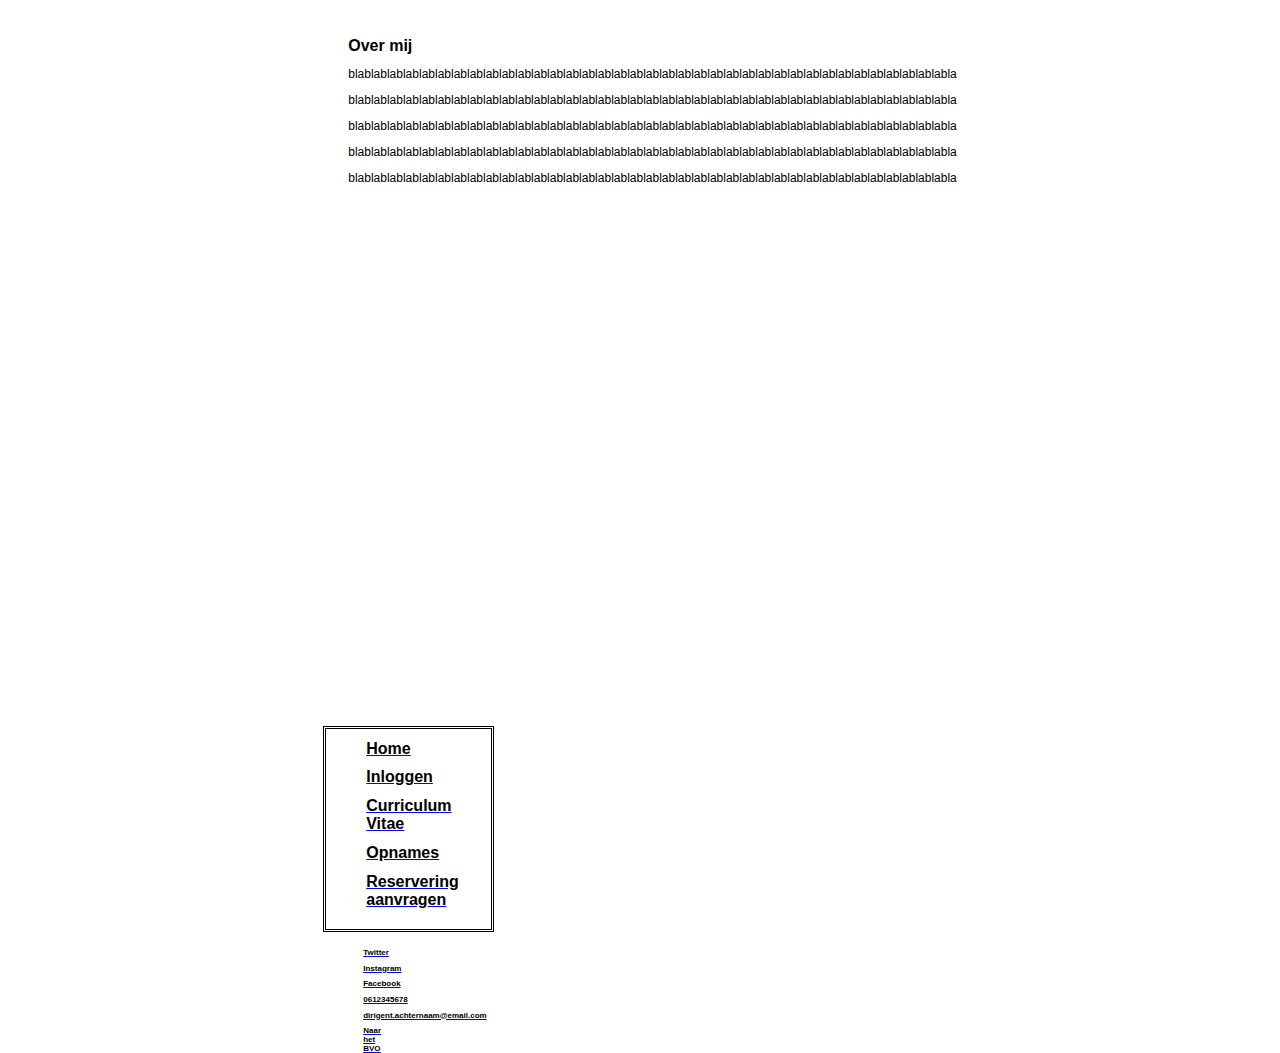
==== index.html @ 1fcfc85f "Update index.html" ====
<!DOCTYPE html>
<html lang= "en">
    <head>  
        <meta charset="UTF-8">
        <meta name="viewport" content="width=device-width, initial-scale=1.0">
        <meta http-equiv="X-UA-Compatible" content="ie=edge">
        <title>RSFC</title>
        <link rel="stylesheet" href="index.css">                                
    </head>
    <body>
             <div id="menu">
                <nav>
                 <ul id="menulist">
                   <li><a href="#"><h1>Home</h1></a></li>   
                   <li><a href="#"><h1>Inloggen</h1></a></li>   
                   <li><a href="#"><h1>Curriculum Vitae</h1></a></li>   
                   <li><a href="#"><h1>Opnames</h1></a></li>   
                   <li><a href="#"><h1>Reservering aanvragen</h1></a></li>   
                 </ul>
                 <ul id="Social">
                   <li><a href="#"><h2>Twitter</h2></a></li>
                   <li><a href="#"><h2>Instagram</h2></a></li>
                   <li><a href="#"><h2>Facebook</h2></a></li>
                   <li><a href="#"><h2>0612345678</h2></a></li>
                   <li><a href="#"><h2>dirigent.achternaam@email.com</h2></a></li>
                   <li><a href="#"><h2>Naar het BVO</h2></a></li>
                 </ul>
             </nav>   
            </div>
       
            <div class="blok1">
               <img src="Afbeeldingen/Viool.jpeg" alt="" class="foto opdrachtgever">
               <h1> Over mij</h1>
               <p>blablablablablablablablablablablablablablablablablablablablablablablablablablablablablablablablablablablablablabla</p>
               <p>blablablablablablablablablablablablablablablablablablablablablablablablablablablablablablablablablablablablablabla</p>
               <p>blablablablablablablablablablablablablablablablablablablablablablablablablablablablablablablablablablablablablabla</p>
               <p>blablablablablablablablablablablablablablablablablablablablablablablablablablablablablablablablablablablablablabla</p>
               <p>blablablablablablablablablablablablablablablablablablablablablablablablablablablablablablablablablablablablablabla</p>
            </div>
    </body>
</html>
---- index.css ----
#blok1 
{
margin-top: 300px;
margin-right:500px; 
background-color: grey;
}

#menu
{
    height: 200px;
    width: 25px;
    background-color: ;
	margin-top: 702px;
	float: left;
}

body
{
    font-family: Arial, Helvetica, sans-serif;
	justify-content: center;
	display: flex;
}

p
{
   color: black;
   font-size: 75%;
}

ul {
    list-style-type: none;
}

h1
{
  color: black;
  font-size: 100%;
  
}

h2
{
  color: black;
  font-size: 50%;
}

center
{ 
 
  top: 50%; 
  left: 50%; 
  margin-top: -100px; 
  margin-left: -100px;
}

#menulist 
{  
 height: 200px;
 width: 125px;
 background-color: transparent;
 border-style: double;
}

#Social 
{
 
}
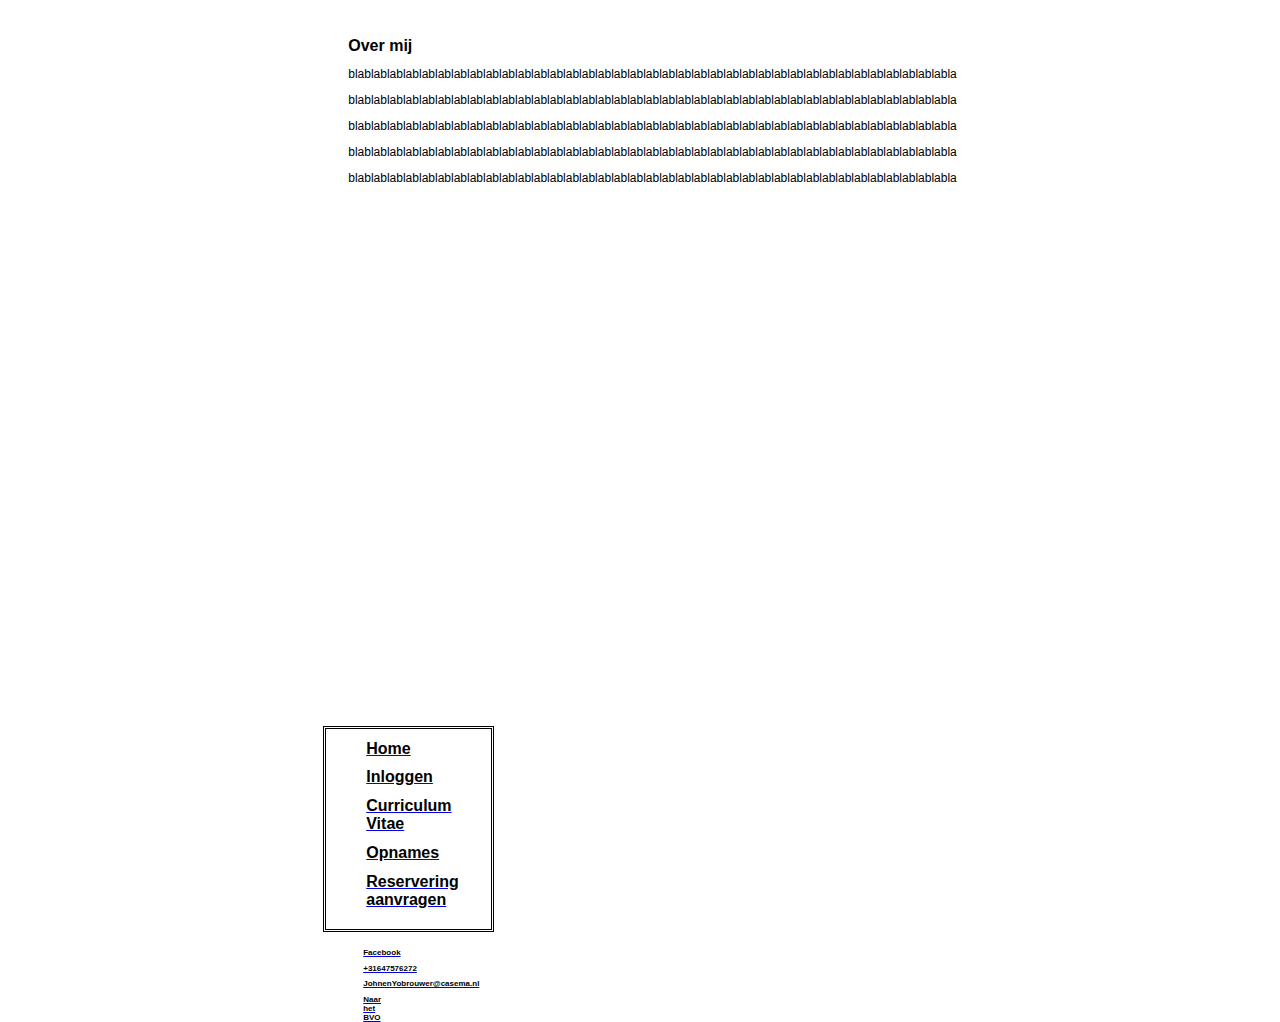
==== commit beaf1601: "Update index.html" ====
--- a/index.html
+++ b/index.html
@@ -8,6 +8,7 @@
         <link rel="stylesheet" href="index.css">                                
     </head>
     <body>
+	
              <div id="menu">
                 <nav>
                  <ul id="menulist">
@@ -18,11 +19,9 @@
                    <li><a href="#"><h1>Reservering aanvragen</h1></a></li>   
                  </ul>
                  <ul id="Social">
-                   <li><a href="#"><h2>Twitter</h2></a></li>
-                   <li><a href="#"><h2>Instagram</h2></a></li>
                    <li><a href="#"><h2>Facebook</h2></a></li>
-                   <li><a href="#"><h2>0612345678</h2></a></li>
-                   <li><a href="#"><h2>dirigent.achternaam@email.com</h2></a></li>
+                   <li><a href="#"><h2>+31647576272</h2></a></li>
+                   <li><a href="#"><h2>JohnenYobrouwer@casema.nl</h2></a></li>
                    <li><a href="#"><h2>Naar het BVO</h2></a></li>
                  </ul>
              </nav>   
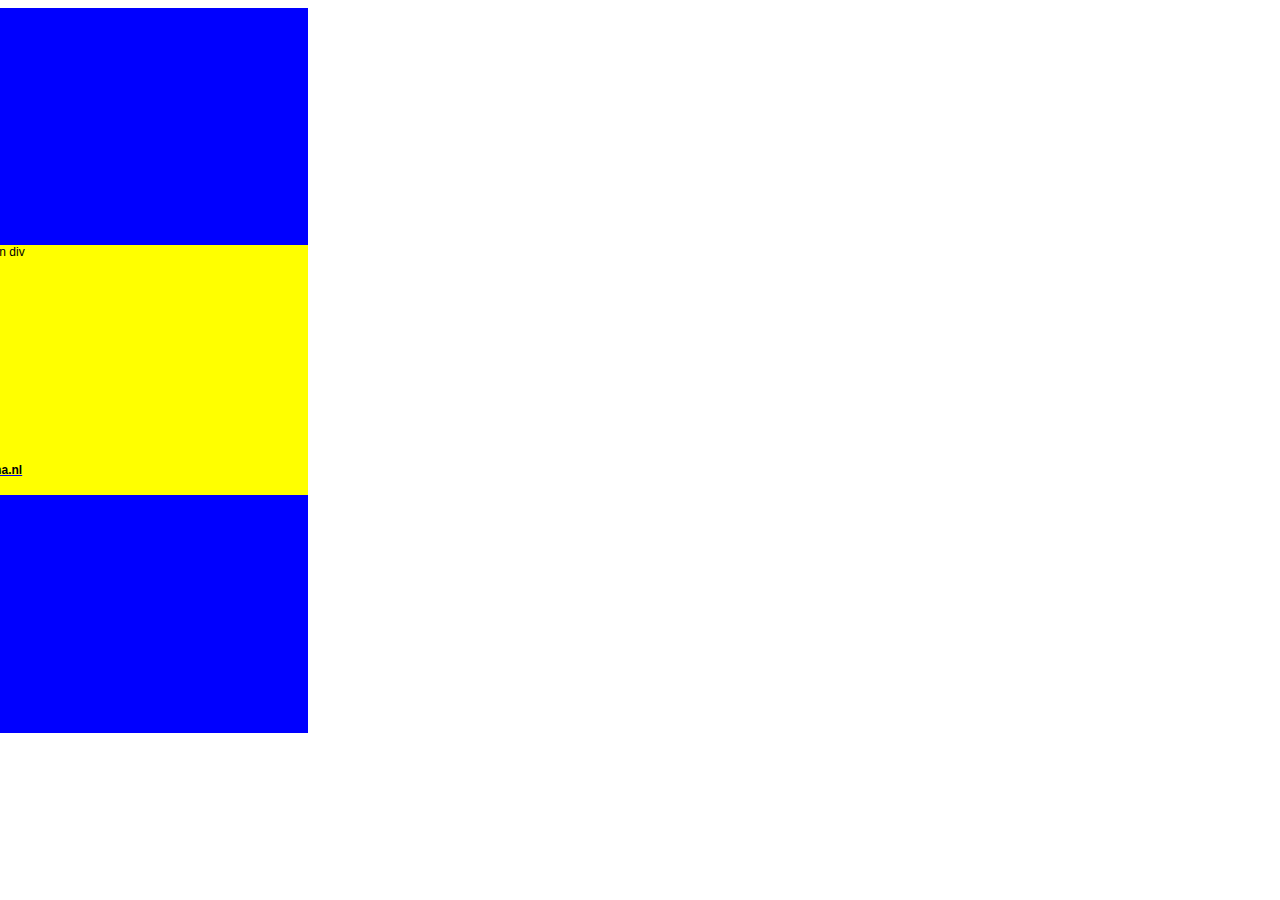
==== commit d1c5bfb9: "Update index.html" ====
--- a/index.html
+++ b/index.html
@@ -1,4 +1,3 @@
-<!DOCTYPE html>
 <html lang= "en">
     <head>  
         <meta charset="UTF-8">
@@ -8,9 +7,14 @@
         <link rel="stylesheet" href="index.css">                                
     </head>
     <body>
-	
+	<div id="blok2">
              <div id="menu">
                 <nav>
+				<h3>.....</h3>
+				<h3>.....</h3>
+				<h3>.....</h3>
+				<h3>.....</h3>
+				<h3>.....</h3>
                  <ul id="menulist">
                    <li><a href="#"><h1>Home</h1></a></li>   
                    <li><a href="#"><h1>Inloggen</h1></a></li>   
@@ -27,14 +31,9 @@
              </nav>   
             </div>
        
-            <div class="blok1">
-               <img src="Afbeeldingen/Viool.jpeg" alt="" class="foto opdrachtgever">
-               <h1> Over mij</h1>
-               <p>blablablablablablablablablablablablablablablablablablablablablablablablablablablablablablablablablablablablablabla</p>
-               <p>blablablablablablablablablablablablablablablablablablablablablablablablablablablablablablablablablablablablablabla</p>
-               <p>blablablablablablablablablablablablablablablablablablablablablablablablablablablablablablablablablablablablablabla</p>
-               <p>blablablablablablablablablablablablablablablablablablablablablablablablablablablablablablablablablablablablablabla</p>
-               <p>blablablablablablablablablablablablablablablablablablablablablablablablablablablablablablablablablablablablablabla</p>
-            </div>
+            <div id="blok1">
+			<p> dit is een div</p>
+			</div>
+			</div>
     </body>
 </html>
--- a/index.css
+++ b/index.css
@@ -1,30 +1,43 @@
 #blok1 
 {
-margin-top: 300px;
-margin-right:500px; 
-background-color: grey;
+   height: 250px;
+   width:500px; 
+   background-color: yellow;
+   margin: auto;
+   margin-top: 237px;
 }
 
 #menu
 {
-    height: 200px;
-    width: 25px;
-    background-color: ;
-	margin-top: 702px;
+    height: 725px;
+    width: 150px;
+    background-color: transparant;
 	float: left;
 }
+
+#blok2
+{
+height: 725px;
+width: 1503px;
+background-color: blue;
+
+}
+
 
 body
 {
     font-family: Arial, Helvetica, sans-serif;
 	justify-content: center;
 	display: flex;
+	height: 100;
+	width: 100;
 }
 
 p
 {
    color: black;
    font-size: 75%;
+   margin: auto;
 }
 
 ul {
@@ -41,30 +54,12 @@
 h2
 {
   color: black;
-  font-size: 50%;
+  font-size: 75%;
 }
 
-center
-{ 
- 
-  top: 50%; 
-  left: 50%; 
-  margin-top: -100px; 
-  margin-left: -100px;
-}
-
-#menulist 
-{  
- height: 200px;
- width: 125px;
- background-color: transparent;
- border-style: double;
-}
-
-#Social 
+h3
 {
- 
+color: transparent;
 }
 
 
-
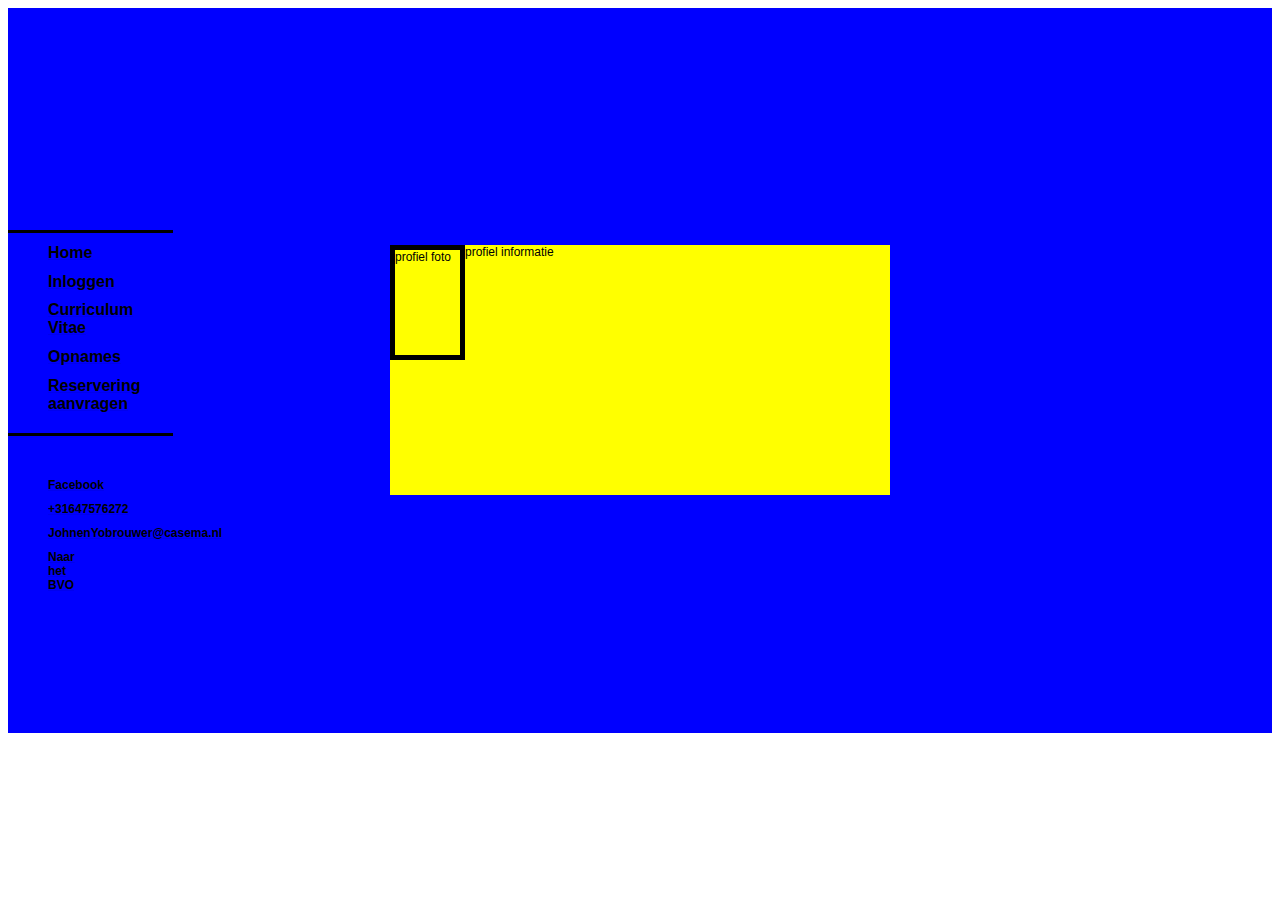
==== commit 6d5b4258: "Update index.html" ====
--- a/index.html
+++ b/index.html
@@ -1,3 +1,4 @@
+<!DOCTYPE html>
 <html lang= "en">
     <head>  
         <meta charset="UTF-8">
@@ -32,7 +33,10 @@
             </div>
        
             <div id="blok1">
-			<p> dit is een div</p>
+			<div id="blok3"> 
+			<p>profiel foto</p>
+			</div>
+			<p>profiel informatie</p>
 			</div>
 			</div>
     </body>
--- a/index.css
+++ b/index.css
@@ -23,14 +23,28 @@
 
 }
 
+#blok3
+{
+ height: 105px;
+ width: 65px;
+ float: left;
+ border-top-style: solid;
+ border-right-style: solid;
+ border-bottom-style: solid;
+ border-left-style: solid;
+ border-width: 5px;
+}
 
 body
 {
     font-family: Arial, Helvetica, sans-serif;
-	justify-content: center;
 	display: flex;
 	height: 100;
 	width: 100;
+	background-image: url("");
+	background-repeat: no-repeat;
+	background-position: center;
+    background-attachment: fixed;
 }
 
 p
@@ -63,3 +77,31 @@
 }
 
 
+center
+{ 
+ 
+  top: 50%; 
+  left: 50%; 
+  margin-top: -100px; 
+  margin-left: -100px;
+}
+
+#menulist 
+{  
+ height: 200px;
+ width: 125px;
+ background-color: transparant;
+ border-top-style: solid;
+ border-right-style: none;
+ border-bottom-style: solid;
+ border-left-style: none;
+}
+
+#Social 
+{
+ height: 200px;
+ width: 10px;
+ background-color: transparent;
+ text-align: center;
+ float: left;
+}
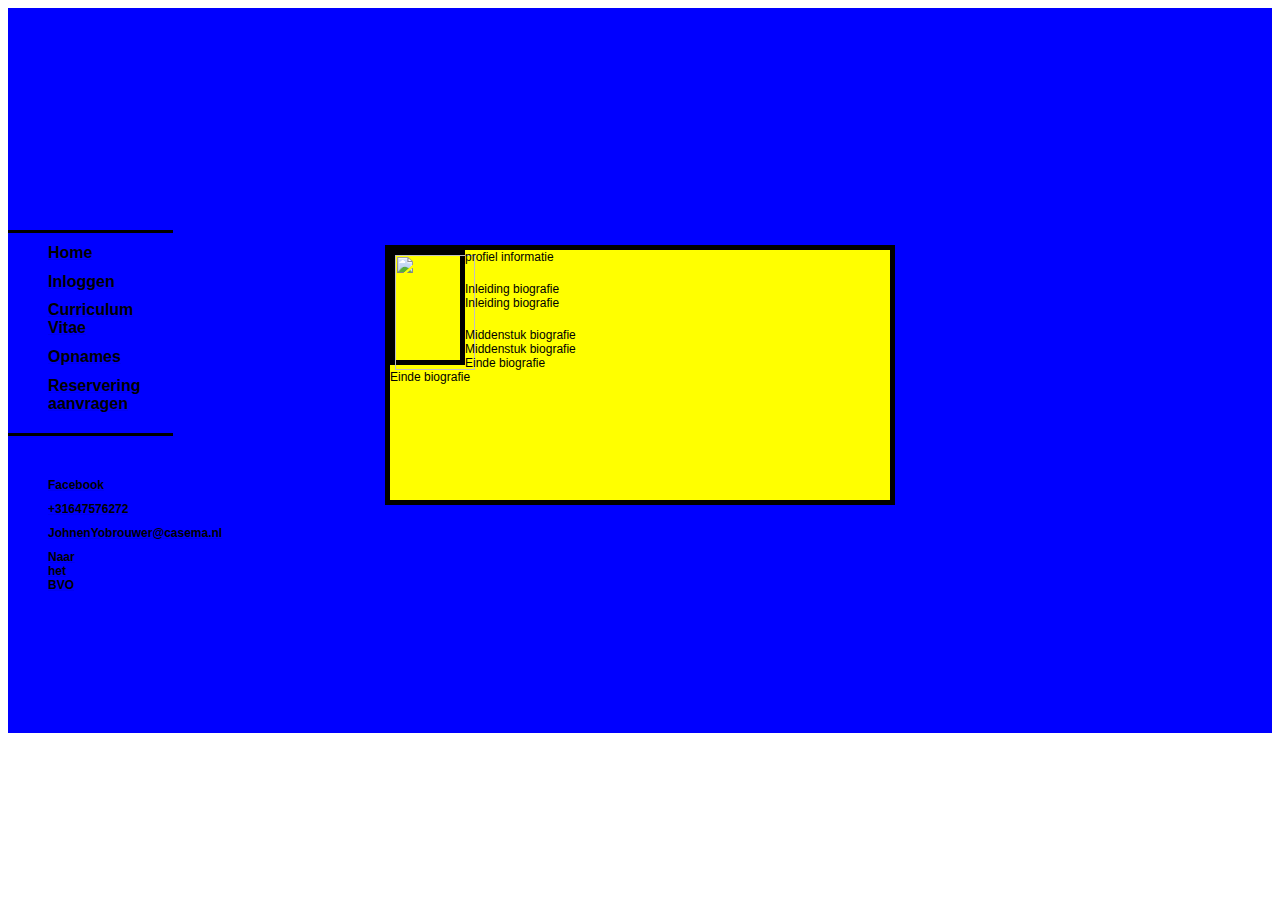
==== commit 300a4a71: "Update index.html" ====
--- a/index.html
+++ b/index.html
@@ -34,9 +34,17 @@
        
             <div id="blok1">
 			<div id="blok3"> 
-			<p>profiel foto</p>
+      <img src=Afbeeldingen/rename.jpg alt="" width="80" height= "115">
 			</div>
-			<p>profiel informatie</p>
+     <p>profiel informatie</p>
+      <br>
+      <p>Inleiding biografie</p>
+      <p>Inleiding biografie</p>
+      <br>
+      <p>Middenstuk biografie</p>
+      <p>Middenstuk biografie</p>
+      <p>Einde biografie</p>
+      <p>Einde biografie</p>
 			</div>
 			</div>
     </body>
--- a/index.css
+++ b/index.css
@@ -5,6 +5,11 @@
    background-color: yellow;
    margin: auto;
    margin-top: 237px;
+border-top-style: solid;
+ border-right-style: solid;
+ border-bottom-style: solid;
+ border-left-style: solid;
+ border-width: 5px;
 }
 
 #menu
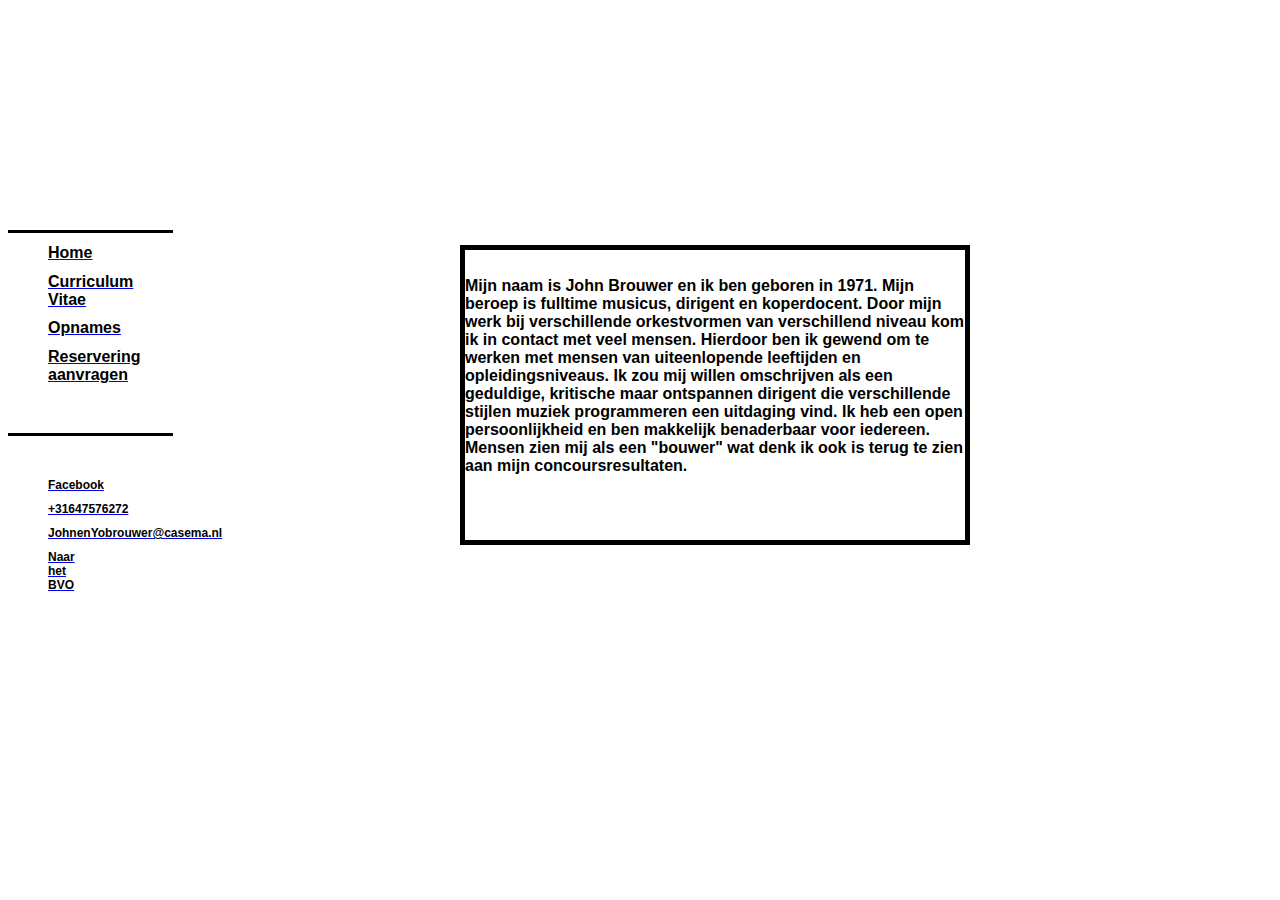
==== commit 6b3786f3: "Update index.html" ====
--- a/index.html
+++ b/index.html
@@ -17,11 +17,10 @@
 				<h3>.....</h3>
 				<h3>.....</h3>
                  <ul id="menulist">
-                   <li><a href="#"><h1>Home</h1></a></li>   
-                   <li><a href="#"><h1>Inloggen</h1></a></li>   
-                   <li><a href="#"><h1>Curriculum Vitae</h1></a></li>   
-                   <li><a href="#"><h1>Opnames</h1></a></li>   
-                   <li><a href="#"><h1>Reservering aanvragen</h1></a></li>   
+                   <li><a href="index.html"><h1>Home</h1></a></li>      
+                   <li><a href="Curriculum.html"><h1>Curriculum Vitae</h1></a></li>   
+                   <li><a href="Opnames.html"><h1>Opnames</h1></a></li>   
+                   <li><a href="Reserveren.php"><h1>Reservering aanvragen</h1></a></li>   
                  </ul>
                  <ul id="Social">
                    <li><a href="#"><h2>Facebook</h2></a></li>
@@ -32,19 +31,8 @@
              </nav>   
             </div>
        
-            <div id="blok1">
-			<div id="blok3"> 
-      <img src=Afbeeldingen/rename.jpg alt="" width="80" height= "115">
-			</div>
-     <p>profiel informatie</p>
-      <br>
-      <p>Inleiding biografie</p>
-      <p>Inleiding biografie</p>
-      <br>
-      <p>Middenstuk biografie</p>
-      <p>Middenstuk biografie</p>
-      <p>Einde biografie</p>
-      <p>Einde biografie</p>
+            <div id="blok1" style="background-color: white; overflow: transparrent;">
+			<h5>Mijn naam is John Brouwer en ik ben geboren in 1971. Mijn beroep is fulltime musicus, dirigent en koperdocent. Door mijn werk bij verschillende orkestvormen van verschillend niveau kom ik in contact met veel mensen. Hierdoor ben ik gewend om te werken met mensen van uiteenlopende leeftijden en opleidingsniveaus. Ik zou mij willen omschrijven als een geduldige, kritische maar ontspannen dirigent die verschillende stijlen muziek programmeren een uitdaging vind. Ik heb een open persoonlijkheid en ben makkelijk benaderbaar voor iedereen. Mensen zien mij als een "bouwer" wat denk ik ook is terug te zien aan mijn concoursresultaten.</h5>
 			</div>
 			</div>
     </body>
--- a/index.css
+++ b/index.css
@@ -1,15 +1,16 @@
 #blok1 
 {
-   height: 250px;
+   height: 290px;
    width:500px; 
-   background-color: yellow;
+  
    margin: auto;
    margin-top: 237px;
-border-top-style: solid;
+ border-top-style: solid;
  border-right-style: solid;
  border-bottom-style: solid;
  border-left-style: solid;
  border-width: 5px;
+ overflow: auto;
 }
 
 #menu
@@ -24,20 +25,36 @@
 {
 height: 725px;
 width: 1503px;
-background-color: blue;
 
 }
 
 #blok3
 {
- height: 105px;
+ height: 110px;
  width: 65px;
  float: left;
  border-top-style: solid;
+ background-image: url("profiel.jpg");
  border-right-style: solid;
  border-bottom-style: solid;
  border-left-style: solid;
  border-width: 5px;
+ background-color: #6699ff
+}
+
+#blok5
+{
+  background-color: blue;
+  width: 500px;
+  height: 250px;
+  overflow: auto;
+  margin: auto;
+  margin-top: 237px;
+  border-top-style: solid;
+  border-right-style: solid;
+  border-bottom-style: solid;
+  border-left-style: solid;
+  border-width: 5px;  
 }
 
 body
@@ -46,10 +63,11 @@
 	display: flex;
 	height: 100;
 	width: 100;
-	background-image: url("");
+	background-image: url("achtergrond.jpg");
 	background-repeat: no-repeat;
-	background-position: center;
+  background-position: center;
     background-attachment: fixed;
+    background-size: cover
 }
 
 p
@@ -81,6 +99,12 @@
 color: transparent;
 }
 
+h5
+{
+   color: black;
+   font-size: 100%;
+   
+}
 
 center
 { 
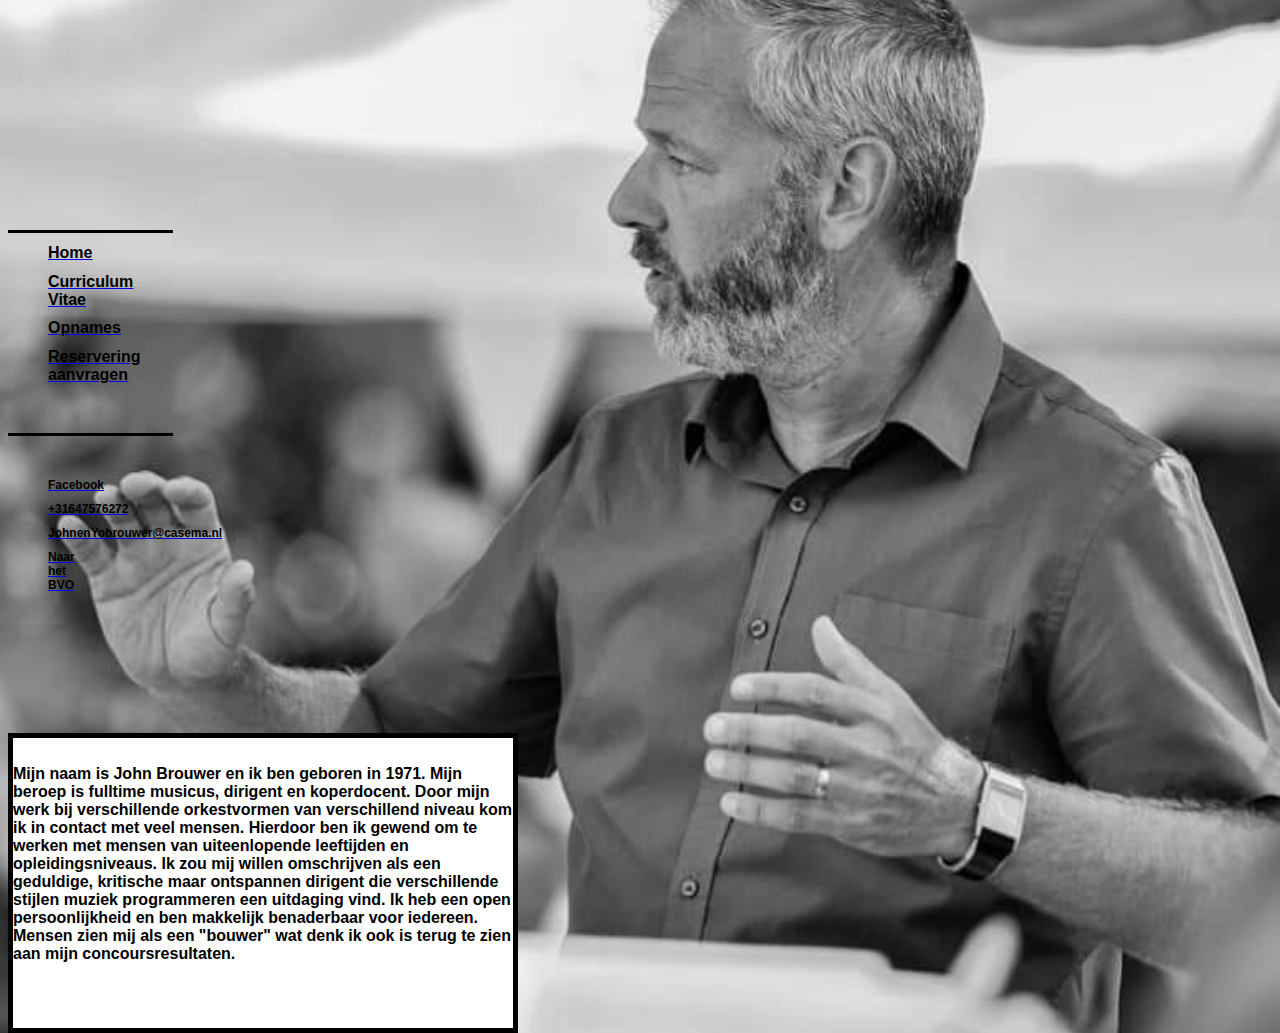
==== commit 313e768f: "Add files via upload" ====
--- a/index.html
+++ b/index.html
@@ -1,39 +1,43 @@
-<!DOCTYPE html>
-<html lang= "en">
-    <head>  
-        <meta charset="UTF-8">
-        <meta name="viewport" content="width=device-width, initial-scale=1.0">
-        <meta http-equiv="X-UA-Compatible" content="ie=edge">
-        <title>RSFC</title>
-        <link rel="stylesheet" href="index.css">                                
-    </head>
-    <body>
-	<div id="blok2">
-             <div id="menu">
-                <nav>
-				<h3>.....</h3>
-				<h3>.....</h3>
-				<h3>.....</h3>
-				<h3>.....</h3>
-				<h3>.....</h3>
-                 <ul id="menulist">
-                   <li><a href="index.html"><h1>Home</h1></a></li>      
-                   <li><a href="Curriculum.html"><h1>Curriculum Vitae</h1></a></li>   
-                   <li><a href="Opnames.html"><h1>Opnames</h1></a></li>   
-                   <li><a href="Reserveren.php"><h1>Reservering aanvragen</h1></a></li>   
-                 </ul>
-                 <ul id="Social">
-                   <li><a href="#"><h2>Facebook</h2></a></li>
-                   <li><a href="#"><h2>+31647576272</h2></a></li>
-                   <li><a href="#"><h2>JohnenYobrouwer@casema.nl</h2></a></li>
-                   <li><a href="#"><h2>Naar het BVO</h2></a></li>
-                 </ul>
-             </nav>   
-            </div>
-       
-            <div id="blok1" style="background-color: white; overflow: transparrent;">
-			<h5>Mijn naam is John Brouwer en ik ben geboren in 1971. Mijn beroep is fulltime musicus, dirigent en koperdocent. Door mijn werk bij verschillende orkestvormen van verschillend niveau kom ik in contact met veel mensen. Hierdoor ben ik gewend om te werken met mensen van uiteenlopende leeftijden en opleidingsniveaus. Ik zou mij willen omschrijven als een geduldige, kritische maar ontspannen dirigent die verschillende stijlen muziek programmeren een uitdaging vind. Ik heb een open persoonlijkheid en ben makkelijk benaderbaar voor iedereen. Mensen zien mij als een "bouwer" wat denk ik ook is terug te zien aan mijn concoursresultaten.</h5>
-			</div>
-			</div>
-    </body>
-</html>
+<!DOCTYPE html>
+
+<html lang= "en">
+    <head>  
+        <meta charset="UTF-8">
+        <meta name="viewport" content="width=device-width, initial-scale=1.0">
+        <meta http-equiv="X-UA-Compatible" content="ie=edge">
+        <title>RSFC</title>
+        <link rel="stylesheet" href="index.css">                                
+    </head>
+    <body>
+	<div id="blok2">
+             <div id="menu">
+                <nav>
+				<h3>.....</h3>
+				<h3>.....</h3>
+				<h3>.....</h3>
+				<h3>.....</h3>
+				<h3>.....</h3>
+                 <ul id="menulist">
+                   <li><a href="index.html"><h1>Home</h1></a></li>      
+                   <li><a href="Curriculum.html"><h1>Curriculum Vitae</h1></a></li>   
+                   <li><a href="Opnames.html"><h1>Opnames</h1></a></li>   
+                   <li><a href="Reserveren.php"><h1>Reservering aanvragen</h1></a></li>   
+                 </ul>
+                 <ul id="Social">
+                   <li><a href="#"><h2>Facebook</h2></a></li>
+                   <li><a href="#"><h2>+31647576272</h2></a></li>
+                   <li><a href="#"><h2>JohnenYobrouwer@casema.nl</h2></a></li>
+                   <li><a href="#"><h2>Naar het BVO</h2></a></li>
+                     <ul>
+                         <li><a href=""></a></li>
+                     </ul>
+                 </ul>
+             </nav>   
+            </div>
+       
+            <div id="blok1" style="background-color: white;">
+			<h5>Mijn naam is John Brouwer en ik ben geboren in 1971. Mijn beroep is fulltime musicus, dirigent en koperdocent. Door mijn werk bij verschillende orkestvormen van verschillend niveau kom ik in contact met veel mensen. Hierdoor ben ik gewend om te werken met mensen van uiteenlopende leeftijden en opleidingsniveaus. Ik zou mij willen omschrijven als een geduldige, kritische maar ontspannen dirigent die verschillende stijlen muziek programmeren een uitdaging vind. Ik heb een open persoonlijkheid en ben makkelijk benaderbaar voor iedereen. Mensen zien mij als een "bouwer" wat denk ik ook is terug te zien aan mijn concoursresultaten.</h5>
+			</div>
+			</div>
+    </body>
+</html>--- a/index.css
+++ b/index.css
@@ -1,136 +1,144 @@
-#blok1 
-{
-   height: 290px;
-   width:500px; 
-  
-   margin: auto;
-   margin-top: 237px;
- border-top-style: solid;
- border-right-style: solid;
- border-bottom-style: solid;
- border-left-style: solid;
- border-width: 5px;
- overflow: auto;
-}
-
-#menu
-{
-    height: 725px;
-    width: 150px;
-    background-color: transparant;
-	float: left;
-}
-
-#blok2
-{
-height: 725px;
-width: 1503px;
-
-}
-
-#blok3
-{
- height: 110px;
- width: 65px;
- float: left;
- border-top-style: solid;
- background-image: url("profiel.jpg");
- border-right-style: solid;
- border-bottom-style: solid;
- border-left-style: solid;
- border-width: 5px;
- background-color: #6699ff
-}
-
-#blok5
-{
-  background-color: blue;
-  width: 500px;
-  height: 250px;
-  overflow: auto;
-  margin: auto;
-  margin-top: 237px;
-  border-top-style: solid;
-  border-right-style: solid;
-  border-bottom-style: solid;
-  border-left-style: solid;
-  border-width: 5px;  
-}
-
-body
-{
-    font-family: Arial, Helvetica, sans-serif;
-	display: flex;
-	height: 100;
-	width: 100;
-	background-image: url("achtergrond.jpg");
-	background-repeat: no-repeat;
-  background-position: center;
-    background-attachment: fixed;
-    background-size: cover
-}
-
-p
-{
-   color: black;
-   font-size: 75%;
-   margin: auto;
-}
-
-ul {
-    list-style-type: none;
-}
-
-h1
-{
-  color: black;
-  font-size: 100%;
-  
-}
-
-h2
-{
-  color: black;
-  font-size: 75%;
-}
-
-h3
-{
-color: transparent;
-}
-
-h5
-{
-   color: black;
-   font-size: 100%;
-   
-}
-
-center
-{ 
- 
-  top: 50%; 
-  left: 50%; 
-  margin-top: -100px; 
-  margin-left: -100px;
-}
-
-#menulist 
-{  
- height: 200px;
- width: 125px;
- background-color: transparant;
- border-top-style: solid;
- border-right-style: none;
- border-bottom-style: solid;
- border-left-style: none;
-}
-
-#Social 
-{
- height: 200px;
- width: 10px;
- background-color: transparent;
- text-align: center;
- float: left;
-}
+#blok1 
+{
+   height: 290px;
+   width:500px;
+
+    margin: 237px auto auto;
+    border-top-style: solid;
+   border-right-style: solid;
+   border-bottom-style: solid;
+   border-left-style: solid;
+   border-width: 5px;
+   overflow: auto;
+}
+
+#menu
+{
+    height: 725px;
+    width: 150px;
+    background-color: transparent;
+	float: left;
+}
+
+#blok2
+{
+height: 725px;
+width: 1503px;
+
+}
+
+#blok3
+{
+ height: 110px;
+ width: 65px;
+ float: left;
+ border-top-style: solid;
+ background-image: url("profiel.jpg");
+ border-right-style: solid;
+ border-bottom-style: solid;
+ border-left-style: solid;
+ border-width: 5px;
+ background-color: #6699ff
+}
+
+#blok5
+{
+  background-color: blue;
+  width: 500px;
+  height: 250px;
+  overflow: auto;
+    margin: 237px auto auto;
+    border-top-style: solid;
+  border-right-style: solid;
+  border-bottom-style: solid;
+  border-left-style: solid;
+  border-width: 5px;  
+}
+
+body
+{
+    font-family: Arial, Helvetica, sans-serif;
+	display: flex;
+	height: 100px;
+	width: 100px;
+	background-image: url("achtergrond.jpg");
+	background-repeat: no-repeat;
+    background-position: center;
+    background-attachment: fixed;
+    background-size: cover
+}
+
+
+p
+{
+   color: black;
+   font-size: 75%;
+   margin: auto;
+}
+
+ul {
+    list-style-type: none;
+}
+
+h1
+{
+  color: black;
+  font-size: 100%;
+  
+}
+
+h2
+{
+  color: black;
+  font-size: 75%;
+}
+
+h3
+{
+color: transparent;
+}
+
+h5
+{
+   color: black;
+   font-size: 100%;
+   
+}
+
+center
+{ 
+ 
+  top: 50%; 
+  left: 50%; 
+  margin-top: -100px; 
+  margin-left: -100px;
+}
+
+#menulist 
+{
+ height: 200px;
+ width: 125px;
+ background-color: transparent;
+ border-top-style: solid;
+ border-right-style: none;
+ border-bottom-style: solid;
+ border-left-style: none;
+}
+
+#Social
+{
+ height: 200px;
+ width: 10px;
+ background-color: transparent;
+ text-align: center;
+ float: left;
+}
+
+.flex-container {
+    display: flex;
+    flex-flow: row wrap;
+    align-content: space-around;
+    padding: 0;
+    margin: 0;
+    list-style: none;
+}